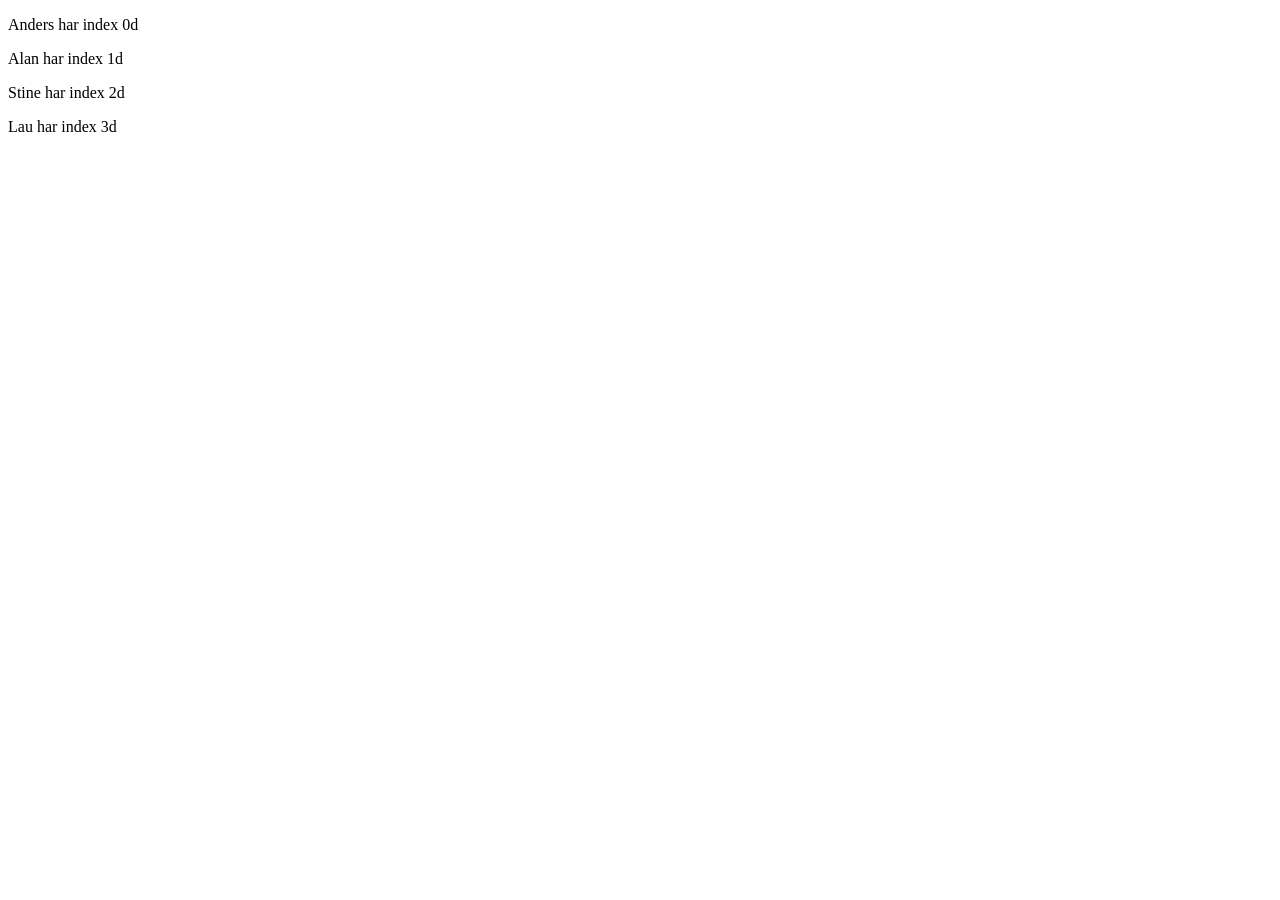
==== index.html @ a2513ef3 "init" ====
<!doctype html>
<html lang="en">
  <head>
    <meta charset="UTF-8" />
    <meta name="viewport" content="width=device-width, initial-scale=1.0" />
    <title>Document</title>
  </head>
  <body>
    <section></section>
    <script src="scripts.js"></script>
  </body>
</html>
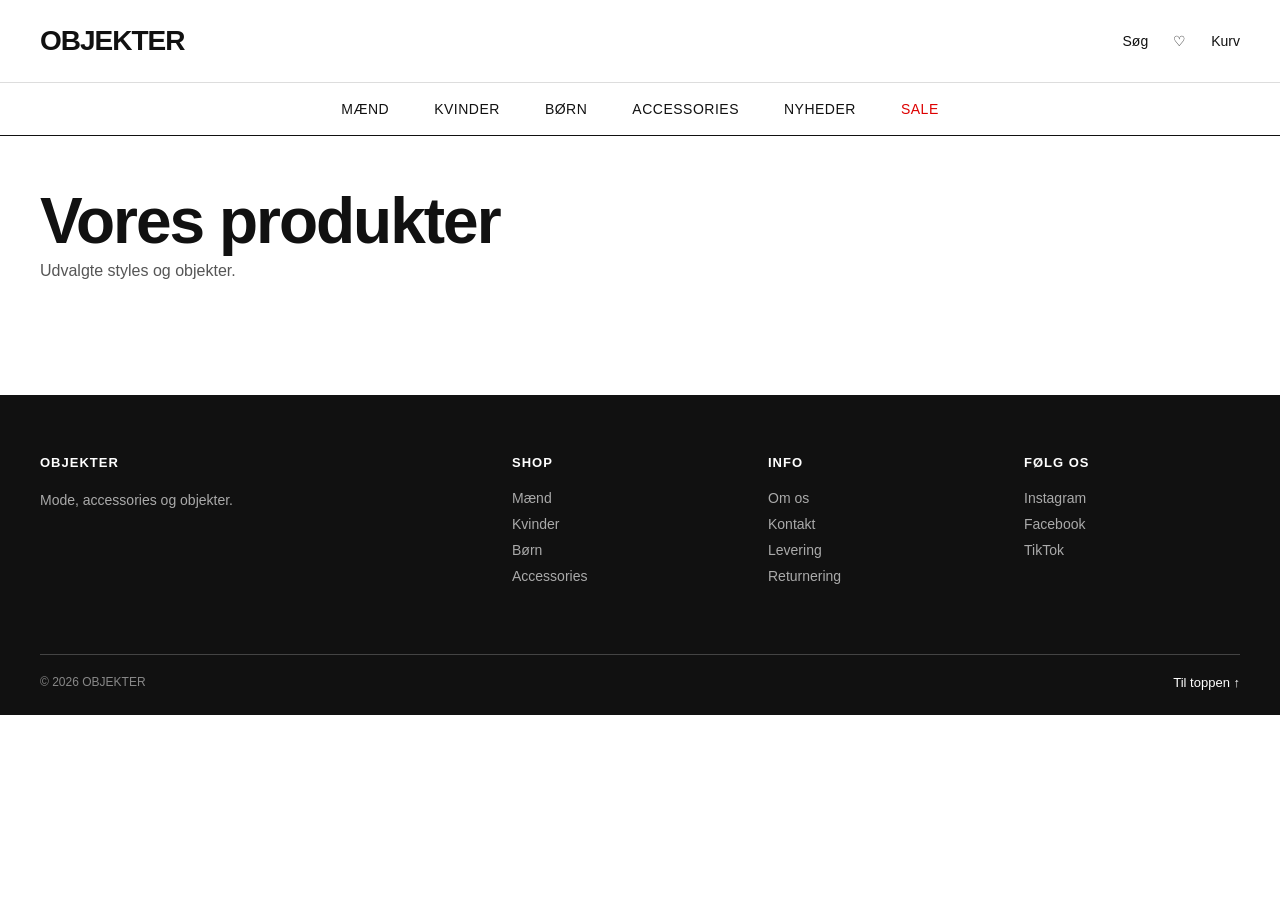
==== commit d3120f1a: "finished productlist" ====
--- a/index.html
+++ b/index.html
@@ -1,12 +1,85 @@
 <!doctype html>
-<html lang="en">
+<html lang="da">
   <head>
     <meta charset="UTF-8" />
     <meta name="viewport" content="width=device-width, initial-scale=1.0" />
-    <title>Document</title>
+
+    <link rel="stylesheet" href="test/style.css" />
+
+    <title>Objekter</title>
   </head>
+
   <body>
-    <section></section>
+    <!-- HEADER -->
+    <header class="site-header">
+      <div class="header-top">
+        <a href="#" class="logo">OBJEKTER</a>
+
+        <div class="header-icons">
+          <a href="#">Søg</a>
+          <a href="#">♡</a>
+          <a href="#">Kurv</a>
+        </div>
+      </div>
+
+      <nav class="main-nav">
+        <a href="#">Mænd</a>
+        <a href="#">Kvinder</a>
+        <a href="#">Børn</a>
+        <a href="#">Accessories</a>
+        <a href="#">Nyheder</a>
+        <a href="#" class="sale">Sale</a>
+      </nav>
+    </header>
+
+    <!-- MAIN -->
+    <main>
+      <section class="hero">
+        <h1>Vores produkter</h1>
+        <p>Udvalgte styles og objekter.</p>
+      </section>
+
+      <section class="produktliste"></section>
+    </main>
+
+    <!-- FOOTER -->
+    <footer class="site-footer">
+      <div class="footer-grid">
+        <div>
+          <h3>OBJEKTER</h3>
+          <p>Mode, accessories og objekter.</p>
+        </div>
+
+        <div>
+          <h3>SHOP</h3>
+          <a href="#">Mænd</a>
+          <a href="#">Kvinder</a>
+          <a href="#">Børn</a>
+          <a href="#">Accessories</a>
+        </div>
+
+        <div>
+          <h3>INFO</h3>
+          <a href="#">Om os</a>
+          <a href="#">Kontakt</a>
+          <a href="#">Levering</a>
+          <a href="#">Returnering</a>
+        </div>
+
+        <div>
+          <h3>FØLG OS</h3>
+          <a href="#">Instagram</a>
+          <a href="#">Facebook</a>
+          <a href="#">TikTok</a>
+        </div>
+      </div>
+
+      <div class="footer-bottom">
+        <p>© 2026 OBJEKTER</p>
+        <a href="#">Til toppen ↑</a>
+      </div>
+    </footer>
+
     <script src="scripts.js"></script>
   </body>
 </html>
--- a/test/style.css
+++ b/test/style.css
@@ -0,0 +1,320 @@
+/* -------------------------
+   RESET
+------------------------- */
+
+* {
+  box-sizing: border-box;
+}
+
+html {
+  scroll-behavior: smooth;
+}
+
+body {
+  margin: 0;
+  font-family: Arial, Helvetica, sans-serif;
+  color: #111;
+  background: #fff;
+}
+
+/* -------------------------
+   HEADER
+------------------------- */
+
+.site-header {
+  border-bottom: 1px solid #111;
+  background: #fff;
+}
+
+.header-top {
+  display: flex;
+  justify-content: space-between;
+  align-items: center;
+  padding: 25px 40px;
+}
+
+.logo {
+  color: #111;
+  text-decoration: none;
+  font-size: 28px;
+  font-weight: 800;
+  letter-spacing: -1px;
+}
+
+.header-icons {
+  display: flex;
+  gap: 25px;
+  align-items: center;
+}
+
+.header-icons a {
+  color: #111;
+  text-decoration: none;
+  font-size: 14px;
+}
+
+.header-icons a:hover {
+  text-decoration: underline;
+}
+
+/* -------------------------
+   NAVIGATION
+------------------------- */
+
+.main-nav {
+  display: flex;
+  justify-content: center;
+  gap: 45px;
+  padding: 18px 40px;
+  border-top: 1px solid #ddd;
+}
+
+.main-nav a {
+  color: #111;
+  text-decoration: none;
+  font-size: 14px;
+  text-transform: uppercase;
+  letter-spacing: 0.5px;
+}
+
+.main-nav a:hover {
+  text-decoration: underline;
+}
+
+.main-nav .sale {
+  color: #d00;
+}
+
+/* -------------------------
+   HERO
+------------------------- */
+
+.hero {
+  padding: 55px 40px 35px;
+}
+
+.hero h1 {
+  margin: 0 0 10px;
+  font-size: clamp(36px, 5vw, 64px);
+  line-height: 0.95;
+  letter-spacing: -2px;
+}
+
+.hero p {
+  margin: 0;
+  font-size: 16px;
+  color: #555;
+}
+
+/* -------------------------
+   PRODUCT GRID
+------------------------- */
+
+.produktliste {
+  display: grid;
+  grid-template-columns: repeat(4, 1fr);
+  gap: 35px 20px;
+  padding: 0 40px 80px;
+}
+
+/* -------------------------
+   PRODUCT CARD
+------------------------- */
+
+.card {
+  background: white;
+  padding: 0;
+}
+
+/* IMAGE */
+
+.product-image {
+  width: 100%;
+  aspect-ratio: 1 / 1;
+  overflow: hidden;
+  background: #f1f1f1;
+}
+
+.product-image img {
+  width: 100%;
+  height: 100%;
+  object-fit: contain;
+  display: block;
+  transition: transform 0.3s ease;
+}
+
+.card:hover .product-image img {
+  transform: scale(1.04);
+}
+
+/* PRODUCT INFO */
+
+.product-info {
+  padding-top: 15px;
+}
+
+.price {
+  margin: 0 0 8px;
+  font-size: 18px;
+  font-weight: 700;
+}
+
+.product-info h2 {
+  margin: 0 0 10px;
+  font-size: 17px;
+  line-height: 1.25;
+  font-weight: 400;
+}
+
+.brand {
+  margin: 0 0 5px;
+  font-size: 14px;
+  color: #555;
+}
+
+.category {
+  margin: 0;
+  font-size: 13px;
+  color: #777;
+}
+
+/* -------------------------
+   FOOTER
+------------------------- */
+
+.site-footer {
+  background: #111;
+  color: white;
+  padding: 60px 40px 25px;
+}
+
+.footer-grid {
+  display: grid;
+  grid-template-columns: 2fr 1fr 1fr 1fr;
+  gap: 40px;
+  padding-bottom: 60px;
+}
+
+.footer-grid h3 {
+  margin: 0 0 20px;
+  font-size: 13px;
+  letter-spacing: 1px;
+}
+
+.footer-grid p {
+  margin: 0;
+  max-width: 250px;
+  color: #aaa;
+  font-size: 14px;
+  line-height: 1.5;
+}
+
+.footer-grid a {
+  display: block;
+  width: fit-content;
+  margin-bottom: 10px;
+  color: #aaa;
+  text-decoration: none;
+  font-size: 14px;
+}
+
+.footer-grid a:hover {
+  color: white;
+  text-decoration: underline;
+}
+
+/* FOOTER BOTTOM */
+
+.footer-bottom {
+  display: flex;
+  justify-content: space-between;
+  align-items: center;
+  padding-top: 20px;
+  border-top: 1px solid #444;
+}
+
+.footer-bottom p {
+  margin: 0;
+  color: #888;
+  font-size: 12px;
+}
+
+.footer-bottom a {
+  color: white;
+  text-decoration: none;
+  font-size: 13px;
+}
+
+/* -------------------------
+   TABLET
+------------------------- */
+
+@media (max-width: 900px) {
+  .produktliste {
+    grid-template-columns: repeat(3, 1fr);
+  }
+
+  .footer-grid {
+    grid-template-columns: repeat(2, 1fr);
+  }
+}
+
+/* -------------------------
+   MOBILE
+------------------------- */
+
+@media (max-width: 600px) {
+  .header-top {
+    padding: 20px;
+  }
+
+  .logo {
+    font-size: 22px;
+  }
+
+  .header-icons {
+    gap: 12px;
+  }
+
+  .main-nav {
+    justify-content: flex-start;
+    overflow-x: auto;
+    gap: 25px;
+    padding: 15px 20px;
+  }
+
+  .main-nav a {
+    white-space: nowrap;
+  }
+
+  .hero {
+    padding: 40px 20px 25px;
+  }
+
+  .produktliste {
+    grid-template-columns: repeat(2, 1fr);
+    gap: 30px 12px;
+    padding: 0 20px 60px;
+  }
+
+  .product-info h2 {
+    font-size: 15px;
+  }
+
+  .price {
+    font-size: 16px;
+  }
+
+  .site-footer {
+    padding: 45px 20px 20px;
+  }
+
+  .footer-grid {
+    grid-template-columns: 1fr 1fr;
+    gap: 35px 20px;
+  }
+
+  .footer-bottom {
+    margin-top: 10px;
+  }
+}
